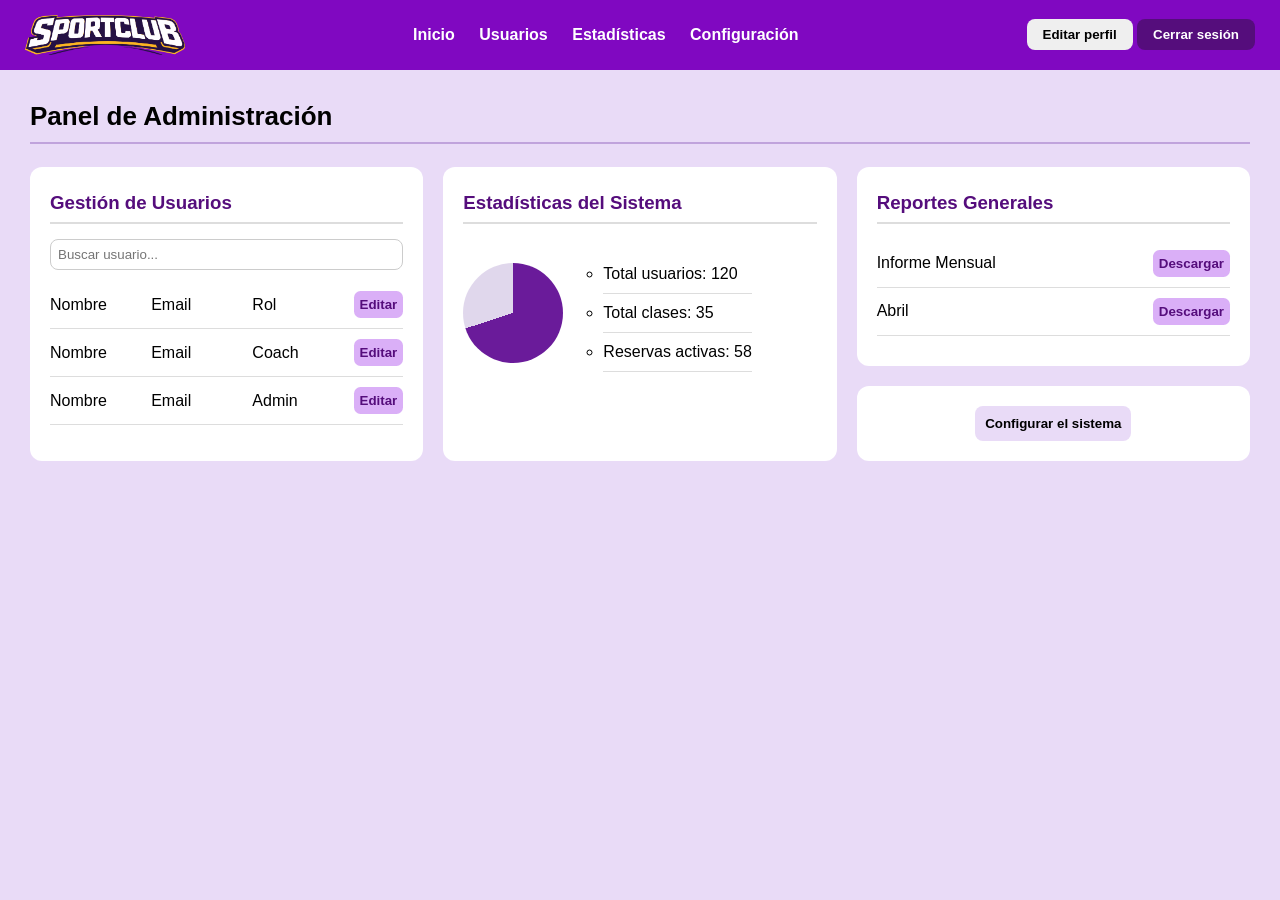
==== admin.html @ 19619be9 "Actualización semi-final" ====
<!DOCTYPE html>
<html lang="es">

<head>
    <meta charset="UTF-8">
    <meta name="viewport" content="width=device-width, initial-scale=1.0">
    <title>Dashboard Admin</title>

    <link rel="stylesheet" href="css/admin.css">
</head>

<body>

<header class="topbar">
    <img src="img/logo_empresa_letra_v1.png" class="logo">

    <nav class="menu">
        <a href="#">Inicio</a>
        <a href="#">Usuarios</a>
        <a href="#">Estadísticas</a>
        <a href="#">Configuración</a>
    </nav>

    <div class="acciones">
        <button class="editar">Editar perfil</button>
        <button class="cerrar">Cerrar sesión</button>
    </div>
</header>

<main class="dashboard">
    <h1 class="titulo">Panel de Administración</h1>

    <section class="grid-admin">

        <!-- Gestión de Usuarios -->
        <div class="card usuarios">
            <h3>Gestión de Usuarios</h3>

            <input type="text" placeholder="Buscar usuario...">

            <ul class="lista-usuarios">
                <li>
                    <span>Nombre</span>
                    <span>Email</span>
                    <span>Rol</span>
                    <button>Editar</button>
                </li>
                <li>
                    <span>Nombre</span>
                    <span>Email</span>
                    <span>Coach</span>
                    <button>Editar</button>
                </li>
                <li>
                    <span>Nombre</span>
                    <span>Email</span>
                    <span>Admin</span>
                    <button>Editar</button>
                </li>
            </ul>
        </div>

        <!-- Estadísticas -->
        <div class="card estadisticas">
            <h3>Estadísticas del Sistema</h3>

            <div class="grafico">
                <div class="circulo"></div>
                <ul class="datos">
                    <li>Total usuarios: 120</li>
                    <li>Total clases: 35</li>
                    <li>Reservas activas: 58</li>
                </ul>
            </div>
        </div>

        <!-- Reportes -->
        <div class="card reportes">
            <h3>Reportes Generales</h3>

            <ul class="reporte">
                <li>
                    <span>Informe Mensual</span>
                    <button>Descargar</button>
                </li>
                <li>
                    <span>Abril</span>
                    <button>Descargar</button>
                </li>
            </ul>

        </div>
        <!-- Configurar -->
        <div class="card configurar">
            <button class="configurar">Configurar el sistema</button>
        </div>

    </section>
</main>

</body>
</html>
---- css/admin.css ----
body {
    margin: 0;
    font-family: Arial, sans-serif;
    background-color: #e9dbf7;
}

.topbar {
    display: flex;
    align-items: center;
    justify-content: space-between;
    background-color: #8008c1;
    padding: 15px 25px;
    color: white;
}

.logo {
    width: 160px;
}

.menu a {
    margin: 0 10px;
    color: white;
    font-weight: bold;
    text-decoration: none;
}

.menu a:hover {
    text-decoration: underline;
    color: #550d7c;
}

.acciones button {
    padding: 8px 16px;
    border-radius: 8px;
    border: none;
    cursor: pointer;
    font-weight: bold;
}

.editar:hover {
    background-color: #cab5df;
}

.cerrar {
    background-color: #550d7c;
    color: white;
}

.cerrar:hover {
    background-color: #420762;
}

/* Dashboard */
.dashboard {
    padding: 30px;
}

.titulo {
    margin-top: 1px;
    margin-bottom: 23px;
    padding-bottom: 10px;
    border-bottom: 2px solid #c0a3dc;
    font-size: 26px;
}

/* Grid */
.grid-admin {
    display: grid;
    grid-template-columns: 1fr 1fr 1fr;
    grid-template-areas:
        "usuarios estadisticas reportes"
        "usuarios estadisticas configurar";
    gap: 20px;
}

.usuarios {grid-area: usuarios;}
.estadisticas {grid-area: estadisticas;}
.reportes {grid-area: reportes;}
.configurar {grid-area: configurar;}

/* Cards */
.card {
    background-color: white;
    padding: 20px;
    border-radius: 12px;
}

.card h3 {
    margin-top: 5px;
    margin-bottom: 15px;
    padding-bottom: 8px;
    border-bottom: 2px solid #ddd;
    color: #550d7c;
}

.card.configurar {
    display: flex;
    justify-content: center;
    align-items: center;
}

/* Gestión usuarios */
.usuarios input {
    width: 100%;
    padding: 7px;
    margin-bottom: 6px;
    box-sizing: border-box;
    border-radius: 8px;
    border: 1.6px solid #ccc;
}

.lista-usuarios {
    margin-top: 5.5px;
    list-style: none;
    padding: 0;
}

.lista-usuarios li {
    display: grid;
    grid-template-columns: 1fr 1fr 1fr auto;
    align-items: center;
    padding: 10px 0;
    border-bottom: 1px solid #ddd;
}

.lista-usuarios button {
    padding: 6px;
    border: none;
    background-color: #daaff7;
    border-radius: 6.5px;
    cursor: pointer;
    font-weight: bold;
    color: #550d7c;
}

.lista-usuarios button:hover {
    background-color: #6a1b9a;
    color: white;
}

/* Estadísticas */
.grafico {
    display: flex;
    align-items: center;
    gap: 20px;
}

.circulo {
    width: 100px;
    height: 100px;
    border-radius: 50%;
    background: conic-gradient(#6a1b9a 70%, #e0d7ec 0);
    display: flex;
    align-items: center;
    justify-content: center;
    text-align: center;
    font-weight: bold;
    color: #6a1b9a;
}

.datos {
    list-style: circle;
    padding-left: 20px;
    justify-content: space-between;
}

.datos li {
    padding: 10px 0px;
    border-bottom: 1px solid #ddd;
}

/* Reportes */
.reporte {
    margin-bottom: 10px;
    list-style: none;
    padding: 0;
}

.reporte li {
    display: flex;
    justify-content: space-between;
    align-items: center;
    padding: 10px 0;
    border-bottom: 1px solid #ddd;
}

.reporte li button {
    align-self: flex-end;
    padding: 6px;
    border: none;
    background-color: #daaff7;
    border-radius: 6.5px;
    cursor: pointer;
    font-weight: bold;
    color: #550d7c;
}

.reporte li button:hover {
    background-color: #6a1b9a;
    color: white;
}

.configurar button {
    padding: 10px 10px;
    border-radius: 8px;
    font-weight: bold;
    cursor: pointer;
    border: none;
    background-color: #e9dbf7;
}

.configurar button:hover {
    background-color: #e1bdf8;
}
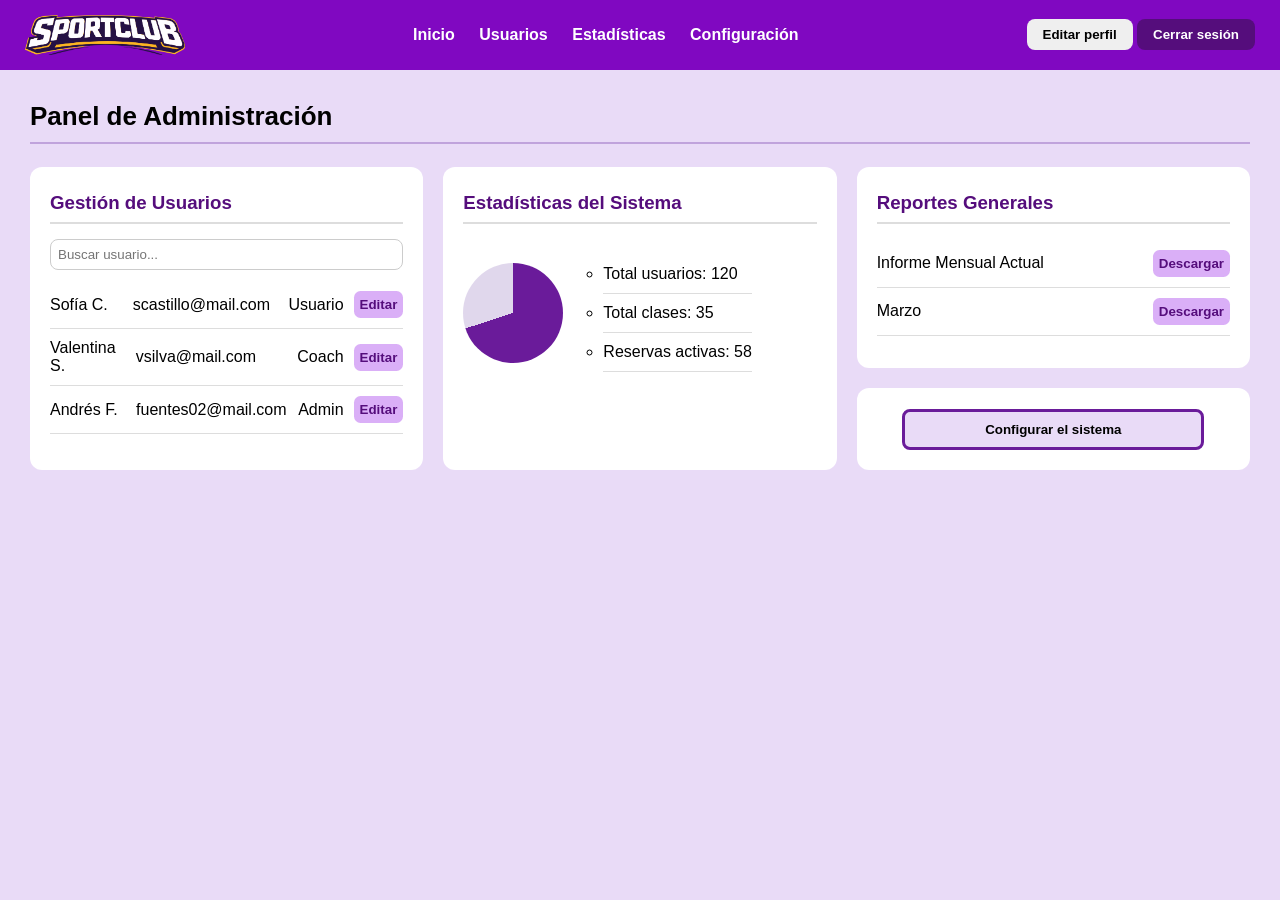
==== commit 02cbf459: "Última Actualización (nombres) 1304 15:03" ====
--- a/admin.html
+++ b/admin.html
@@ -40,20 +40,20 @@
 
             <ul class="lista-usuarios">
                 <li>
-                    <span>Nombre</span>
-                    <span>Email</span>
-                    <span>Rol</span>
+                    <span>Sofía C.</span>
+                    <span>scastillo@mail.com</span>
+                    <span>Usuario</span>
                     <button>Editar</button>
                 </li>
                 <li>
-                    <span>Nombre</span>
-                    <span>Email</span>
+                    <span>Valentina S.</span>
+                    <span>vsilva@mail.com</span>
                     <span>Coach</span>
                     <button>Editar</button>
                 </li>
                 <li>
-                    <span>Nombre</span>
-                    <span>Email</span>
+                    <span>Andrés F.</span>
+                    <span>fuentes02@mail.com</span>
                     <span>Admin</span>
                     <button>Editar</button>
                 </li>
@@ -80,11 +80,11 @@
 
             <ul class="reporte">
                 <li>
-                    <span>Informe Mensual</span>
+                    <span>Informe Mensual Actual</span>
                     <button>Descargar</button>
                 </li>
                 <li>
-                    <span>Abril</span>
+                    <span>Marzo</span>
                     <button>Descargar</button>
                 </li>
             </ul>
--- a/css/admin.css
+++ b/css/admin.css
@@ -117,7 +117,8 @@
 
 .lista-usuarios li {
     display: grid;
-    grid-template-columns: 1fr 1fr 1fr auto;
+    grid-template-columns: 1fr 2fr auto auto;
+    column-gap: 10px;
     align-items: center;
     padding: 10px 0;
     border-bottom: 1px solid #ddd;
@@ -201,12 +202,13 @@
 }
 
 .configurar button {
-    padding: 10px 10px;
+    padding: 10px 80px;
     border-radius: 8px;
     font-weight: bold;
     cursor: pointer;
     border: none;
     background-color: #e9dbf7;
+    border: 3px solid #6a1b9a;
 }
 
 .configurar button:hover {
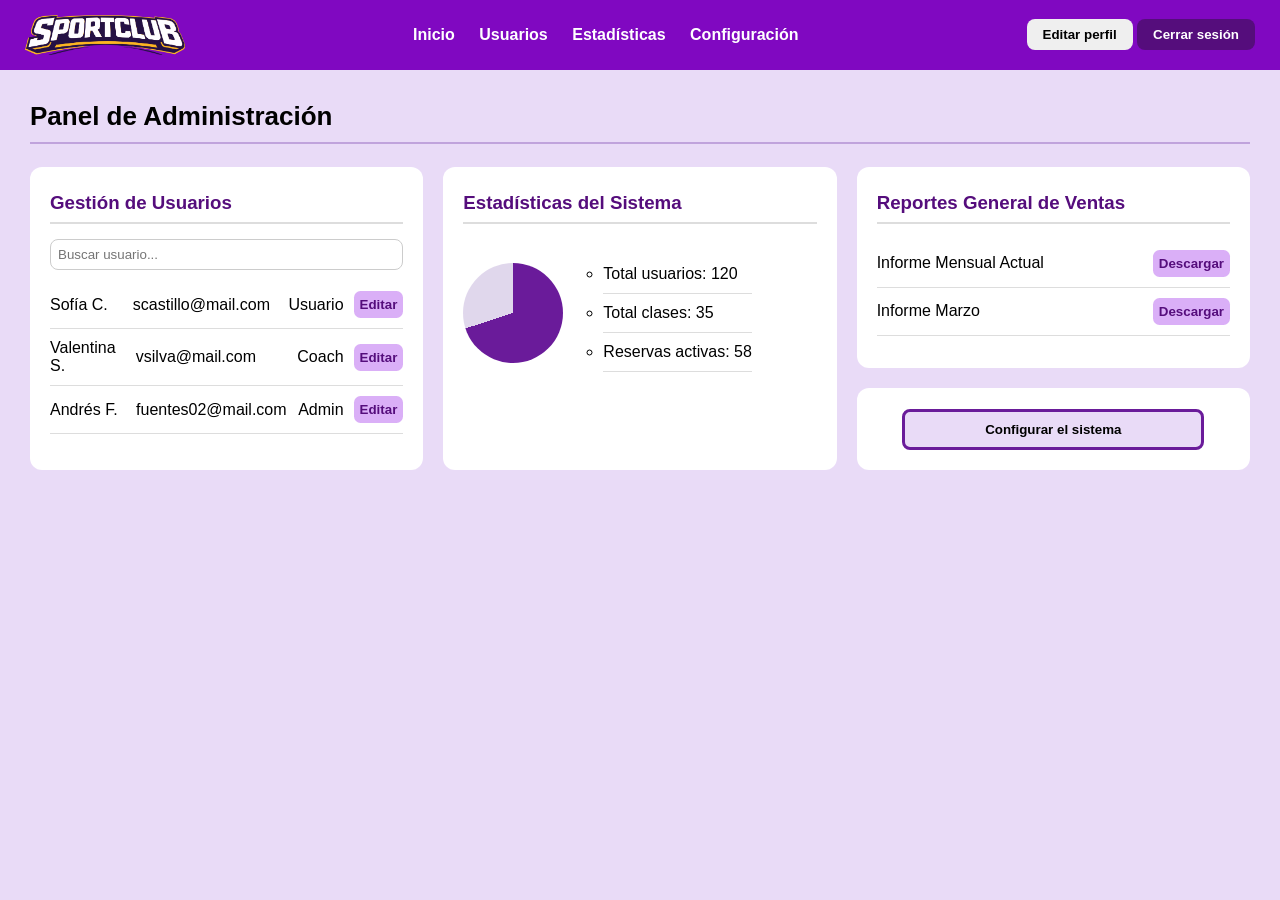
==== commit 765839bb: "Actualización JavaScript" ====
--- a/admin.html
+++ b/admin.html
@@ -76,7 +76,7 @@
 
         <!-- Reportes -->
         <div class="card reportes">
-            <h3>Reportes Generales</h3>
+            <h3>Reportes General de Ventas</h3>
 
             <ul class="reporte">
                 <li>
@@ -84,7 +84,7 @@
                     <button>Descargar</button>
                 </li>
                 <li>
-                    <span>Marzo</span>
+                    <span>Informe Marzo</span>
                     <button>Descargar</button>
                 </li>
             </ul>
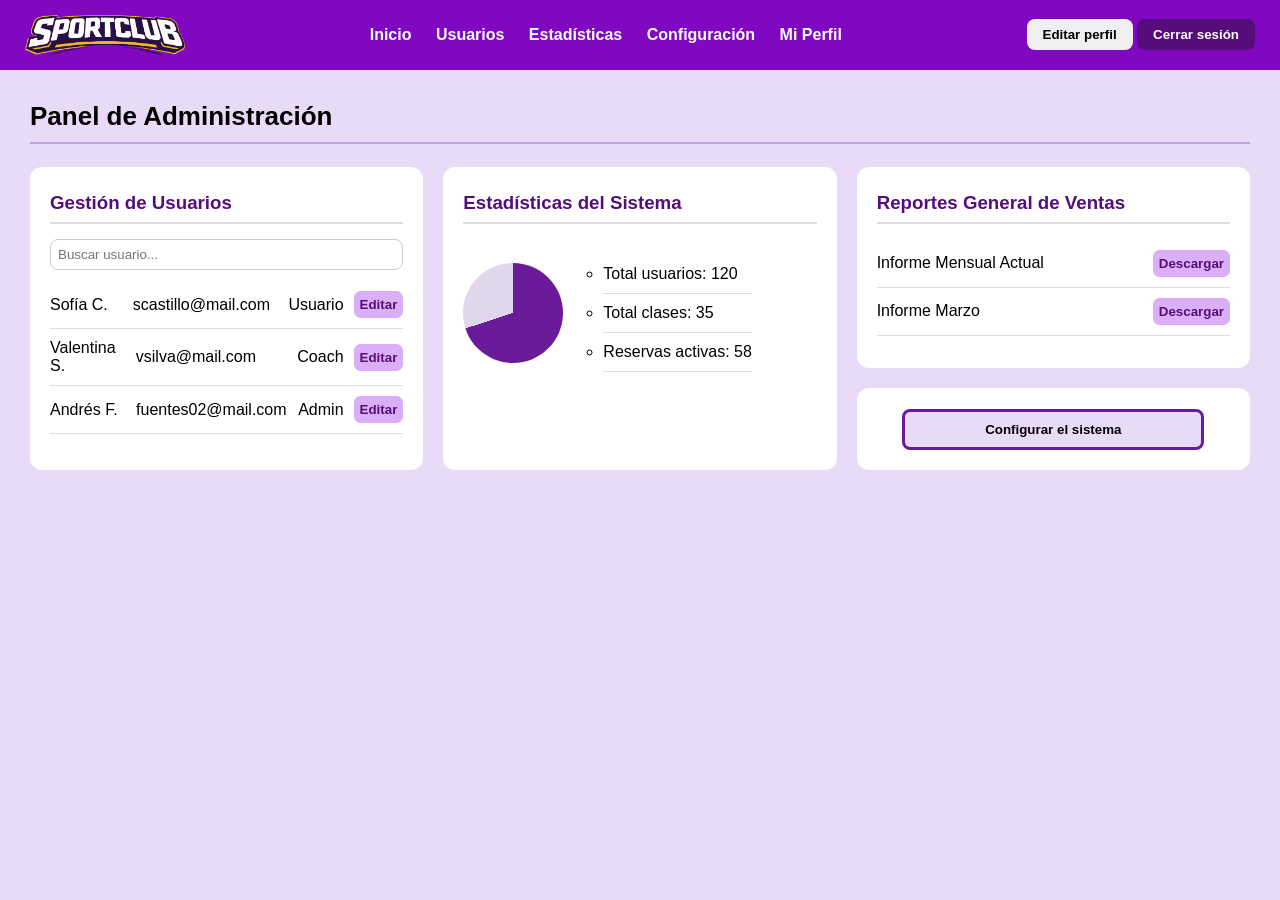
==== commit 4b7a5edc: "corrección errores + módulo mi perfil" ====
--- a/admin.html
+++ b/admin.html
@@ -19,11 +19,12 @@
         <a href="#">Usuarios</a>
         <a href="#">Estadísticas</a>
         <a href="#">Configuración</a>
+        <a href="perfil.html">Mi Perfil</a>
     </nav>
 
     <div class="acciones">
         <button class="editar">Editar perfil</button>
-        <button class="cerrar">Cerrar sesión</button>
+        <button class="cerrar" id="logout">Cerrar sesión</button>
     </div>
 </header>
 
@@ -33,7 +34,7 @@
     <section class="grid-admin">
 
         <!-- Gestión de Usuarios -->
-        <div class="card usuarios">
+        <section class="card usuarios">
             <h3>Gestión de Usuarios</h3>
 
             <input type="text" placeholder="Buscar usuario...">
@@ -58,10 +59,10 @@
                     <button>Editar</button>
                 </li>
             </ul>
-        </div>
+        </section>
 
         <!-- Estadísticas -->
-        <div class="card estadisticas">
+        <section class="card estadisticas">
             <h3>Estadísticas del Sistema</h3>
 
             <div class="grafico">
@@ -72,10 +73,10 @@
                     <li>Reservas activas: 58</li>
                 </ul>
             </div>
-        </div>
+        </section>
 
         <!-- Reportes -->
-        <div class="card reportes">
+        <section class="card reportes">
             <h3>Reportes General de Ventas</h3>
 
             <ul class="reporte">
@@ -88,15 +89,16 @@
                     <button>Descargar</button>
                 </li>
             </ul>
-
-        </div>
+        </section>
         <!-- Configurar -->
-        <div class="card configurar">
+        <section class="card configurar">
             <button class="configurar">Configurar el sistema</button>
-        </div>
+        </section>
 
     </section>
 </main>
 
+<script src="script1.js"></script>
+
 </body>
 </html>
